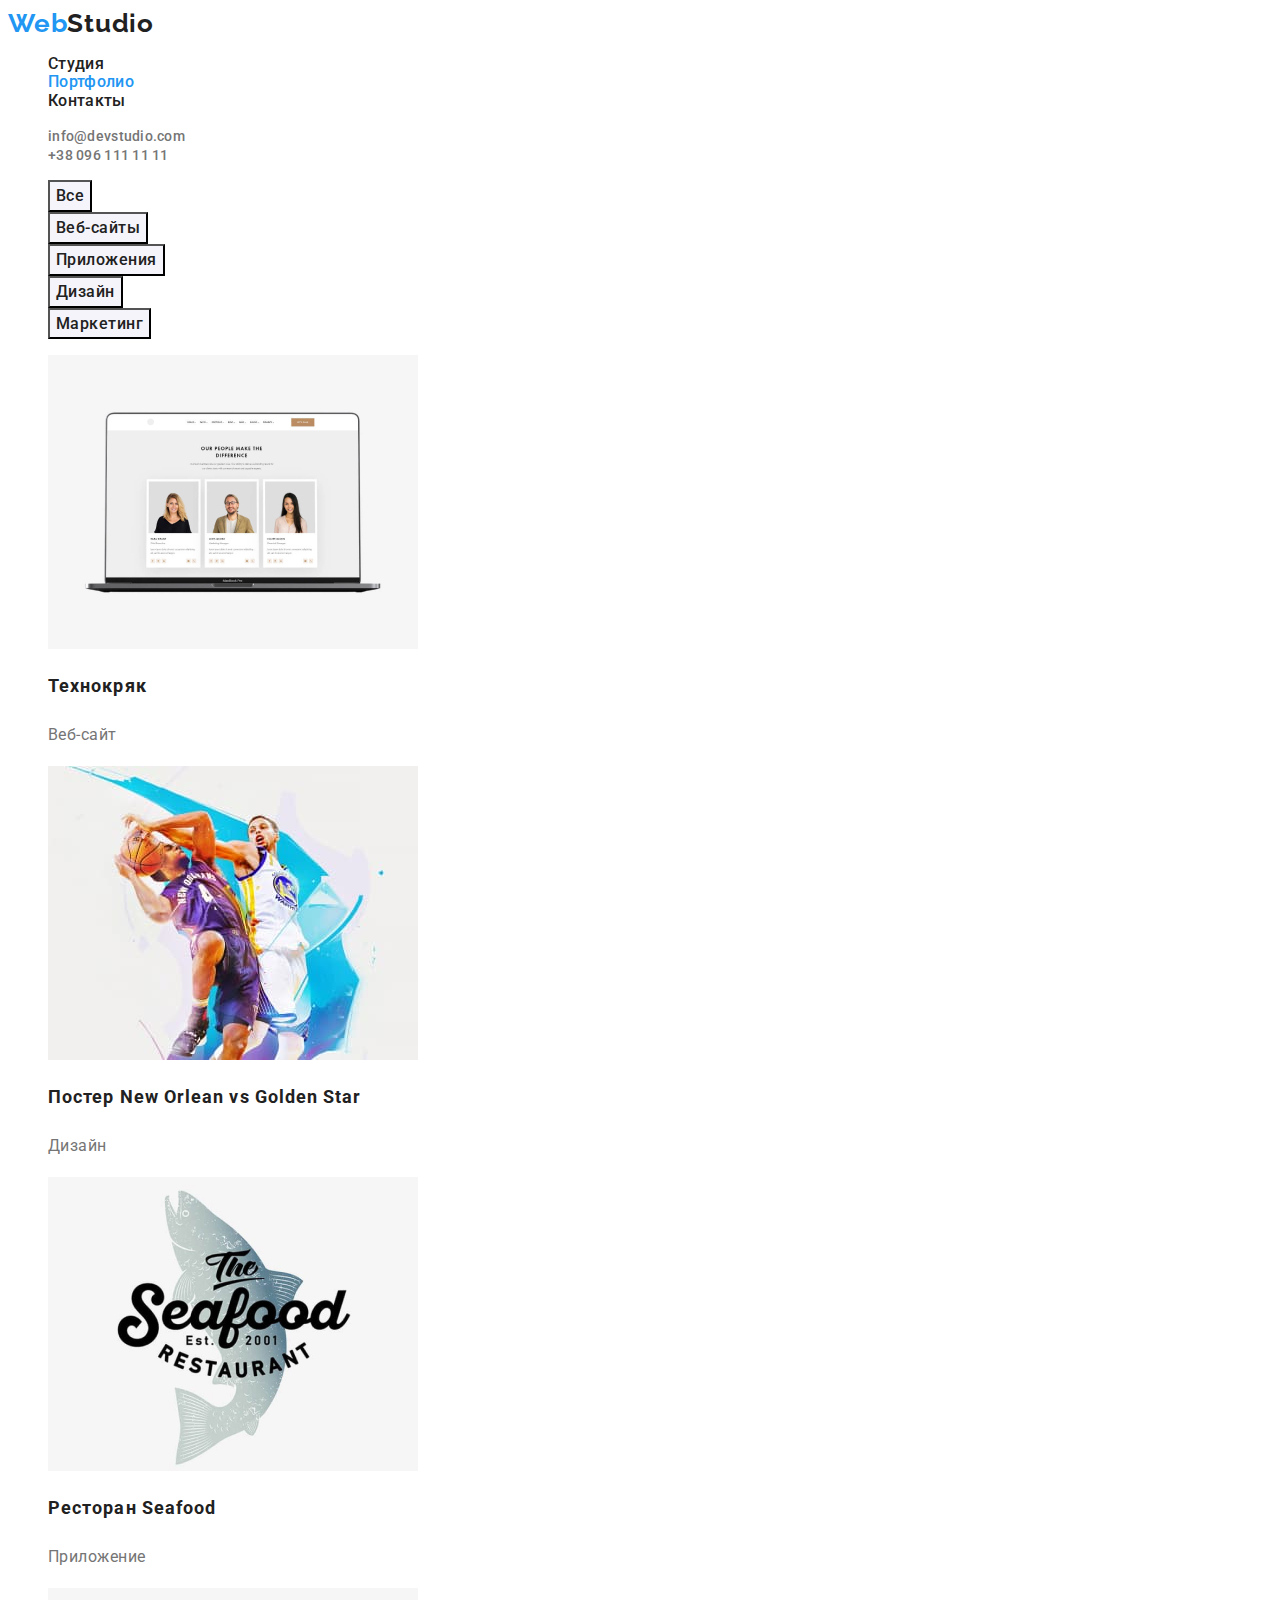
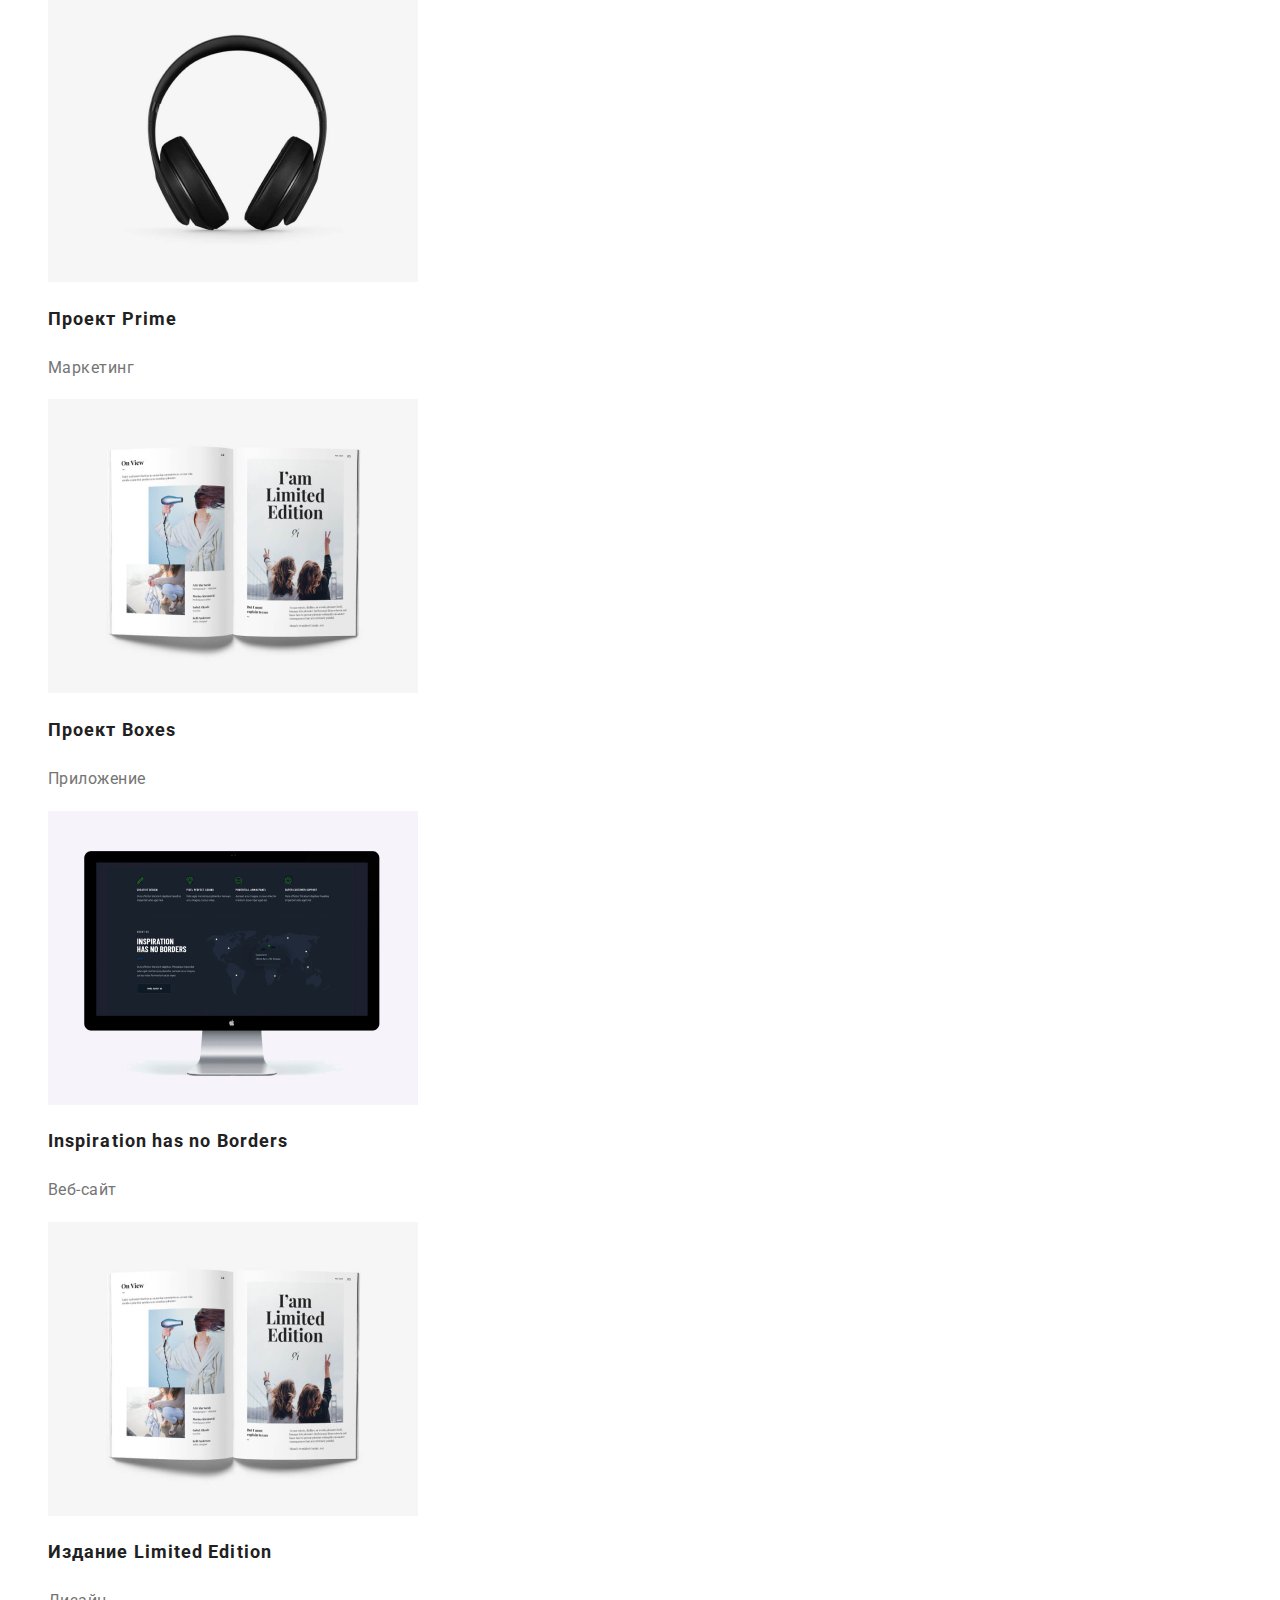
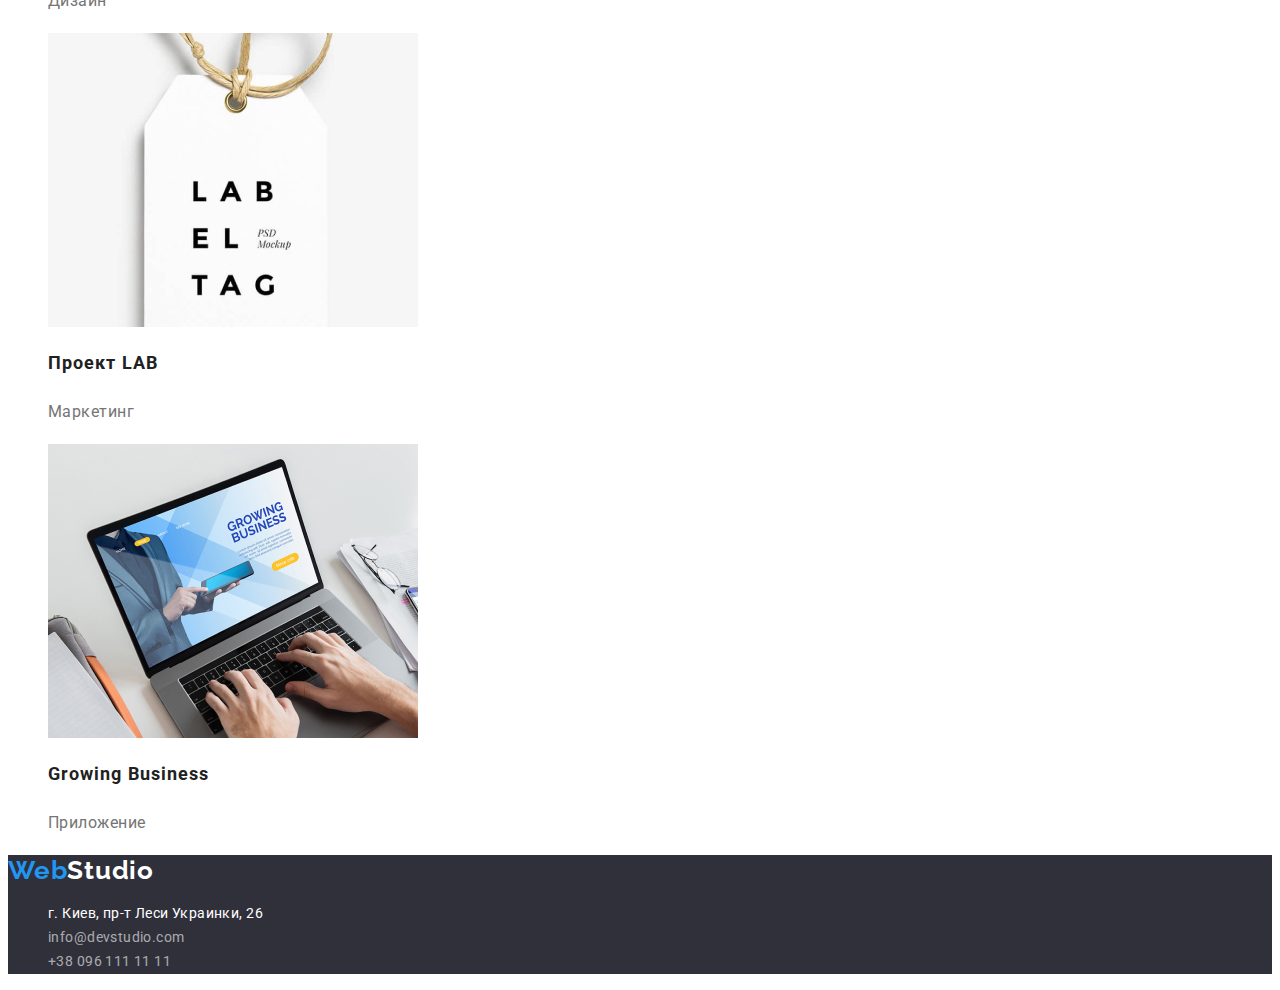
==== portfolio.html @ 7bbd31b9 "2 home work" ====
<!DOCTYPE html>
<html lang="ru">
<head>
    <meta charset="UTF-8">
    <meta http-equiv="X-UA-Compatible" content="IE=edge">
    <meta name="viewport" content="width=device-width, initial-scale=1.0">
    <link rel="preconnect" href="https://fonts.googleapis.com" />
    <link rel="preconnect" href="https://fonts.gstatic.com" crossorigin />
    <link href="https://fonts.googleapis.com/css2?family=Raleway:wght@700&family=Roboto:wght@400;500;700;900&display=swap"
        rel="stylesheet" />
    <link rel="stylesheet" href="./css/styles.css" />
    <title>Портфолио</title>
</head>
<body>
    <!--HEADER-->
    <header>
        <nav class="header-nav">
            <a href="" class="header-logo">Web<span style="color: #212121;">Studio</span></a>
            <ul class="header-list">
                <li class="header-item list"><a href="index.html" class="link">Студия</a></li>
                <li class="header-item list"><a href="portfolio.html" class="link current">Портфолио</a></li>
                <li class="header-item list"><a href="" class="link">Контакты</a></li>
            </ul>
        </nav>
        <ul>
            <li class="header-item list"><a class="header-mail link" href="mailto:info@devstudio.com">info@devstudio.com</a>
            </li>
            <li class="header-item list"><a class="header-tel link" href="tel:+380961111111">+38 096 111 11 11</a>
            </li>
        </ul>
    </header>
    <main>
        <!--ФОТОГАЛЕРЕЯ-->
        <section class="section-portfolio">
            <ul class="list">
                <li>
                    <button type="button" class="text-btn-portfolio btn-portfolio current">Все</button>
                </li>
                <li>
                    <button type="button" class="text-btn-portfolio btn-portfolio">Веб-сайты</button>
                </li>
                <li>
                    <button type="button" class="text-btn-portfolio btn-portfolio">Приложения</button>
                </li>
                <li>
                    <button type="button" class="text-btn-portfolio btn-portfolio">Дизайн</button>
                </li>
                <li>
                    <button type="button" class="text-btn-portfolio btn-portfolio">Маркетинг</button>
                </li>
            </ul>
            <ul class="list">
                <li>
                <a href="" class="link">
                     <img src="./images/tehnokrik.jpg" alt="изображение веб сайта" width="370" height="294">
                <h2 class="portfolio-title">Технокряк</h2>
                <p class="portfolio-text">Веб-сайт</p>
                </a>
                </li>
                <li>
                    <a href="" class="link">
                    <img src="./images/new-orlean.jpg" alt="дизайн с баскетболистами" width="370" height="294">
                <h2 class="portfolio-title">Постер New Orlean vs Golden Star</h2>
                <p class="portfolio-text">Дизайн</p>
                </a>
            </li>
                <li>
                    <a href="" class="link">
                    <img src="./images/seafood.jpg" alt="логотип ресторана" width="370" height="294">
                <h2 class="portfolio-title">Ресторан Seafood</h2>
                <p class="portfolio-text">Приложение</p>
                </a>
            </li>
                <li>
                    <a href="" class="link">
                    <img src="./images/prime.jpg" alt="наушники" width="370" height="294">
                <h2 class="portfolio-title">Проект Prime</h2>
                <p class="portfolio-text">Маркетинг</p>
                </a>
            </li>
                <li>
                    <a href="" class="link">
                    <img src="./images/limited-edition.jpg" alt="две коробки" width="370" height="294">
                <h2 class="portfolio-title">Проект Boxes</h2>
                <p class="portfolio-text">Приложение</p>
                </a>
            </li>
                <li>
                    <a href="" class="link">
                    <img src="./images/inspiration.jpg" alt="экран с веб сайтом" width="370" height="294">
                <h2 class="portfolio-title">Inspiration has no Borders     </h2>
                <p class="portfolio-text">Веб-сайт</p>
                </a>
            </li>
                <li>
                    <a href="" class="link">
                    <img src="./images/limited-edition.jpg" alt="открытый журнал" width="370" height="294">
                <h2 class="portfolio-title">Издание Limited Edition</h2>
                <p class="portfolio-text">Дизайн</p>
                </a>
            </li>
                <li>
                    <a href="" class="link">
                    <img src="./images/lab.jpg" alt="бирка с лого" width="370" height="294">
                <h2 class="portfolio-title">Проект LAB</h2>
                <p class="portfolio-text">Маркетинг</p>
                </a>
            </li>
            <li>
                <a href="" class="link">
                <img src="./images/growing.jpg" alt="ноутбук" width="370" height="294">
                <h2 class="portfolio-title">Growing Business</h2>
                <p class="portfolio-text">Приложение</p>
                </a>
            </li>
            </ul>
        </section>
    </main>
    <!--FOOTER-->
<footer class="footer">
    <a href="" class="footer-logo">Web<span style="color: #ffffff;">Studio</span></a>
    <address>
        <ul>
            <li class="list">
                <a class="link footer-adress" href="https://goo.gl/maps/Du5BvkdDdFxgs5gp9">г. Киев, пр-т Леси Украинки,
                    26</a>
            </li>
            <li class="list">
                <a class="link footer-mail" href="mailto:info@devstudio.com">info@devstudio.com</a>
            </li>
            <li class="list">
                <a class="link footer-tel" href="tel:+380961111111">+38 096 111 11 11</a>
            </li>
        </ul>
    </address>
</footer>
    </body>
    
    </html>
---- css/styles.css ----
/*--------------------PAGE STUDIO-------------------------*/

:root {
    --acent-color:#2196F3;
}

body {
font-family: 'Roboto', sans-serif;
color: #212121;
}

.list {
list-style: none;
text-decoration: none;
}

.link {
    text-decoration: none;
    color: #212121;
}

/* ---------------------------HEADER---------------------- */

.header-logo {
    font-family: 'Raleway';
    font-weight: 700;
    font-size: 26px;
    line-height: 1.2;
    letter-spacing: 0.03em;
    color: #2196F3;
    text-decoration: none;
}

.header-list {
font-weight: 500;
font-size: 16px;
line-height: 1.14;
letter-spacing: 0.02em;

}

.header-item a:hover,
.header-item a:focus {
   color:#2196F3;
}

.current {
    color: var(--acent-color);
}

.header-mail {
    font-weight: 500;
    font-size: 14px;
    line-height: 1.14;
    letter-spacing: 0.02em;
color: #757575;;
}

.header-tel {
    font-weight: 500;
    font-size: 14px;
    line-height: 1.14;
    letter-spacing: 0.02em;
color: #757575;
}

/* --------------------------HERO ---------------------------*/

.hero {
    background-color: #2F303A;
}

.hero-text {
    font-weight: 900;
    font-size: 44px;
    line-height: 1.36;
    letter-spacing: 0.06em;
    color: #FFFFFF;
}

.text-btn {
    font-weight: 700;
    font-size: 16px;
    line-height: 1.88;
    letter-spacing: 0.06em;
    color: #FFFFFF;
}

.button {
    background-color: #2196F3;
}

.button:hover,
.button:focus {
    background-color: #188CE8;
}

/* --------------------------ПРЕИМУЩЕСТВА ---------------------------*/

.advantage-item {
    font-weight: 700;
    font-size: 14px;
    line-height: 1.14;
    letter-spacing: 0.03em;
    text-transform: uppercase;
    color: #212121;
}

.advantage-text {
    font-weight: 400;
    font-size: 14px;
    line-height: 1.71;
    letter-spacing: 0.03em;
    color: #757575;
}

/*--------------ЧЕМ МЫ ЗАНИМАЕМСЯ-----------------*/

.doing-title {
    font-weight: 700;
    font-size: 36px;
    line-height: 1.16;
    text-align: center;
    letter-spacing: 0.03em;
    color: #212121;
}

/*--------------НАША КОМАНДА-----------------*/
.team {
    background-color: #F5F4FA;
}

.team-title {
    font-weight: 700;
    font-size: 36px;
    line-height: 1.16;
    text-align: center;
    letter-spacing: 0.03em;
    color: #212121
}

.team-worker {
    font-weight: 500;
    font-size: 16px;
    line-height: 1.18;
    letter-spacing: 0.03em;
    color: #212121;
}

.team-text {
    font-weight: 400;
    font-size: 16px;
    line-height: 1.18;
    letter-spacing: 0.03em;
    color: #757575;
}
/*--------------FOOTER-----------------*/

.footer {
    background-color: #2F303A;
}

.footer-logo {
font-family: 'Raleway';
font-weight: 700;
font-size: 26px;
line-height: 1.2;
letter-spacing: 0.03em;
color: #2196F3;
text-decoration: none;
}

.footer-adress {
    font-weight: 400;
    font-style: normal;
    font-size: 14px;
    line-height: 1.71;
    letter-spacing: 0.03em;
    color: #FFFFFF;
}

.footer-mail {
font-style: normal;
font-weight: 400;
font-size: 14px;
line-height: 1.71;
letter-spacing: 0.03em;
color: rgba(255, 255, 255, 0.6);
}

.footer-tel {
font-style: normal;
font-weight: 400;
font-size: 14px;
line-height: 1.71;
letter-spacing: 0.03em;
color: rgba(255, 255, 255, 0.6);
}

/*----------------------PAGE PORTFOLIO----------------*/

.btn-portfolio {
    background-color: #F5F4FA;
    cursor: pointer;
}

.btn-portfolio:hover,
.btn-portfolio:focus {
background-color:  #2196F3;
}

.text-btn-portfolio {
font-family: 'Roboto';
font-weight: 500;
font-size: 16px;
line-height: 1.62;
letter-spacing: 0.03em;
color: #212121;
}

.text-btn-portfolio:hover,
.text-btn-portfolio:focus {
    color:#FFFFFF;
}

.portfolio-title {
    font-weight: 700;
    font-size: 18px;
    line-height: 2;
    letter-spacing: 0.06em;
    color: #212121;
}

.portfolio-text {
    font-weight: 400;
    font-size: 16px;
    line-height: 1.88;
    letter-spacing: 0.03em;
    color: #757575;
}
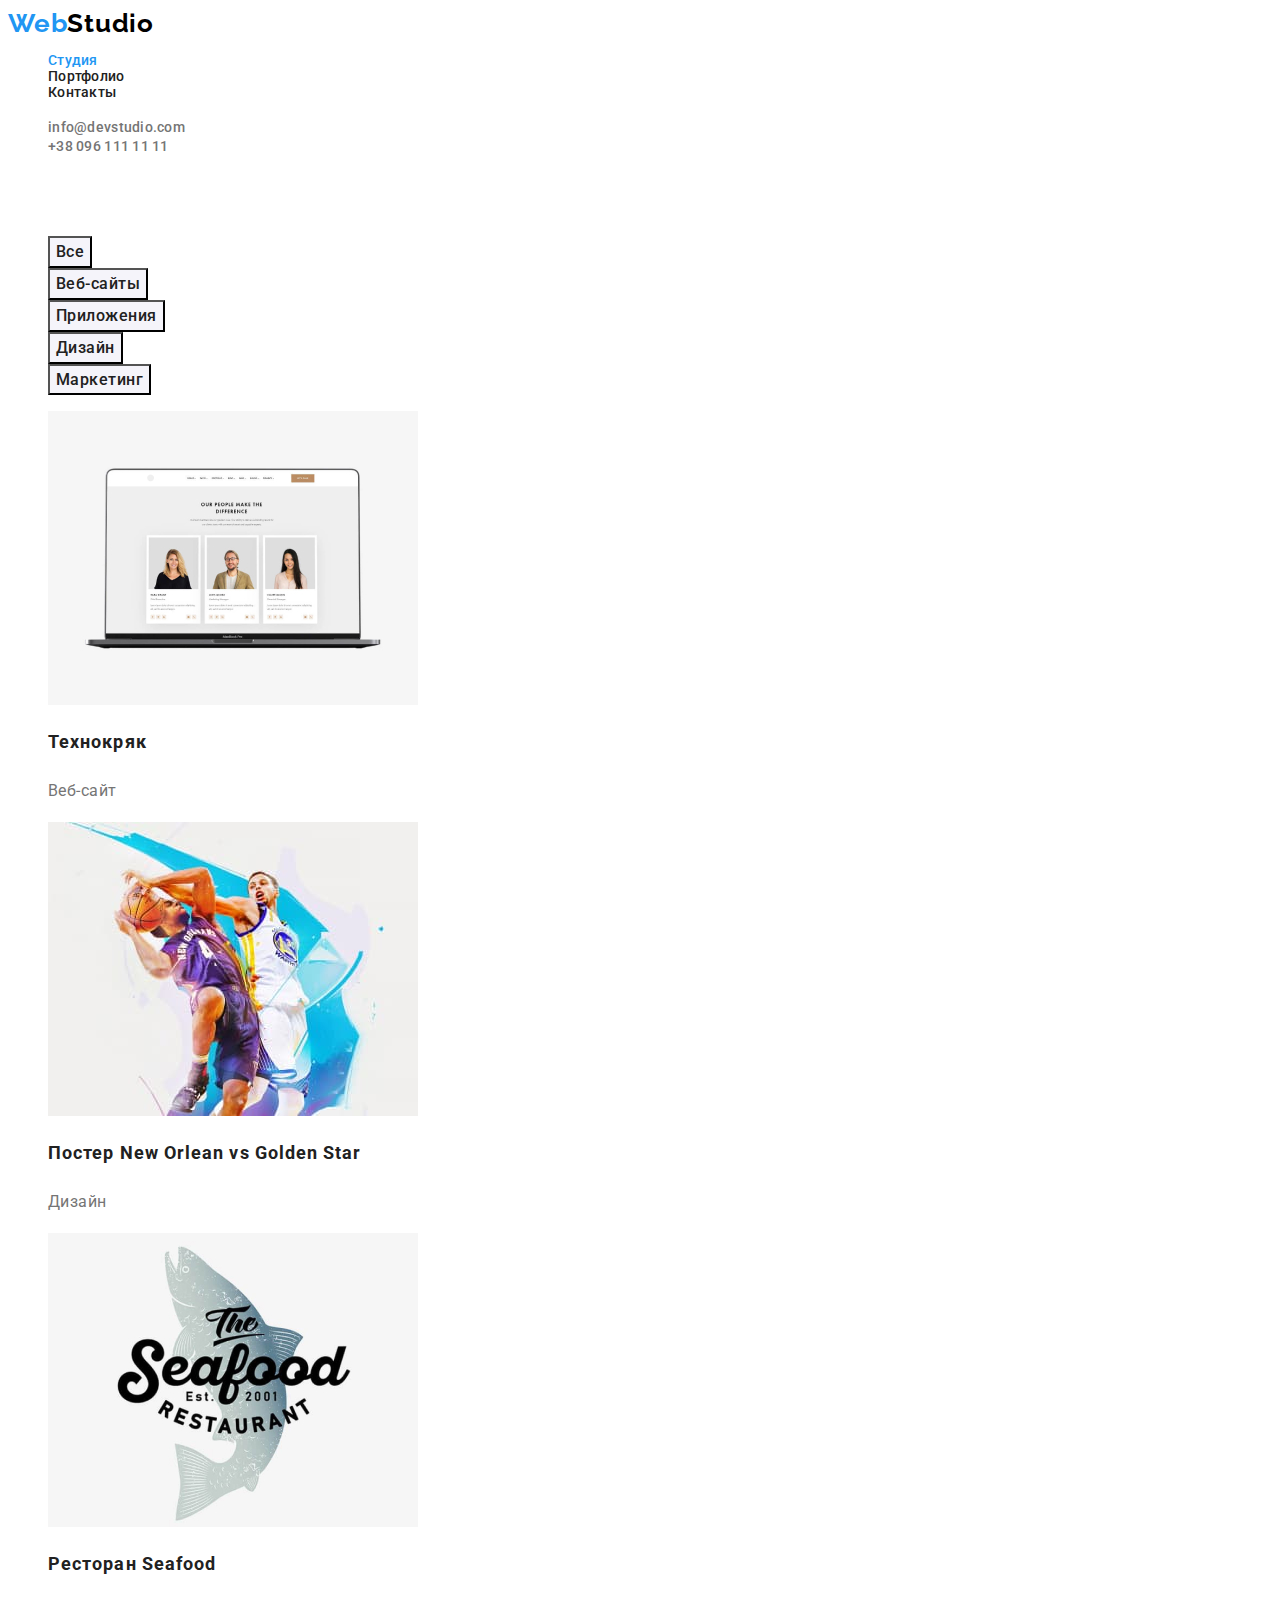
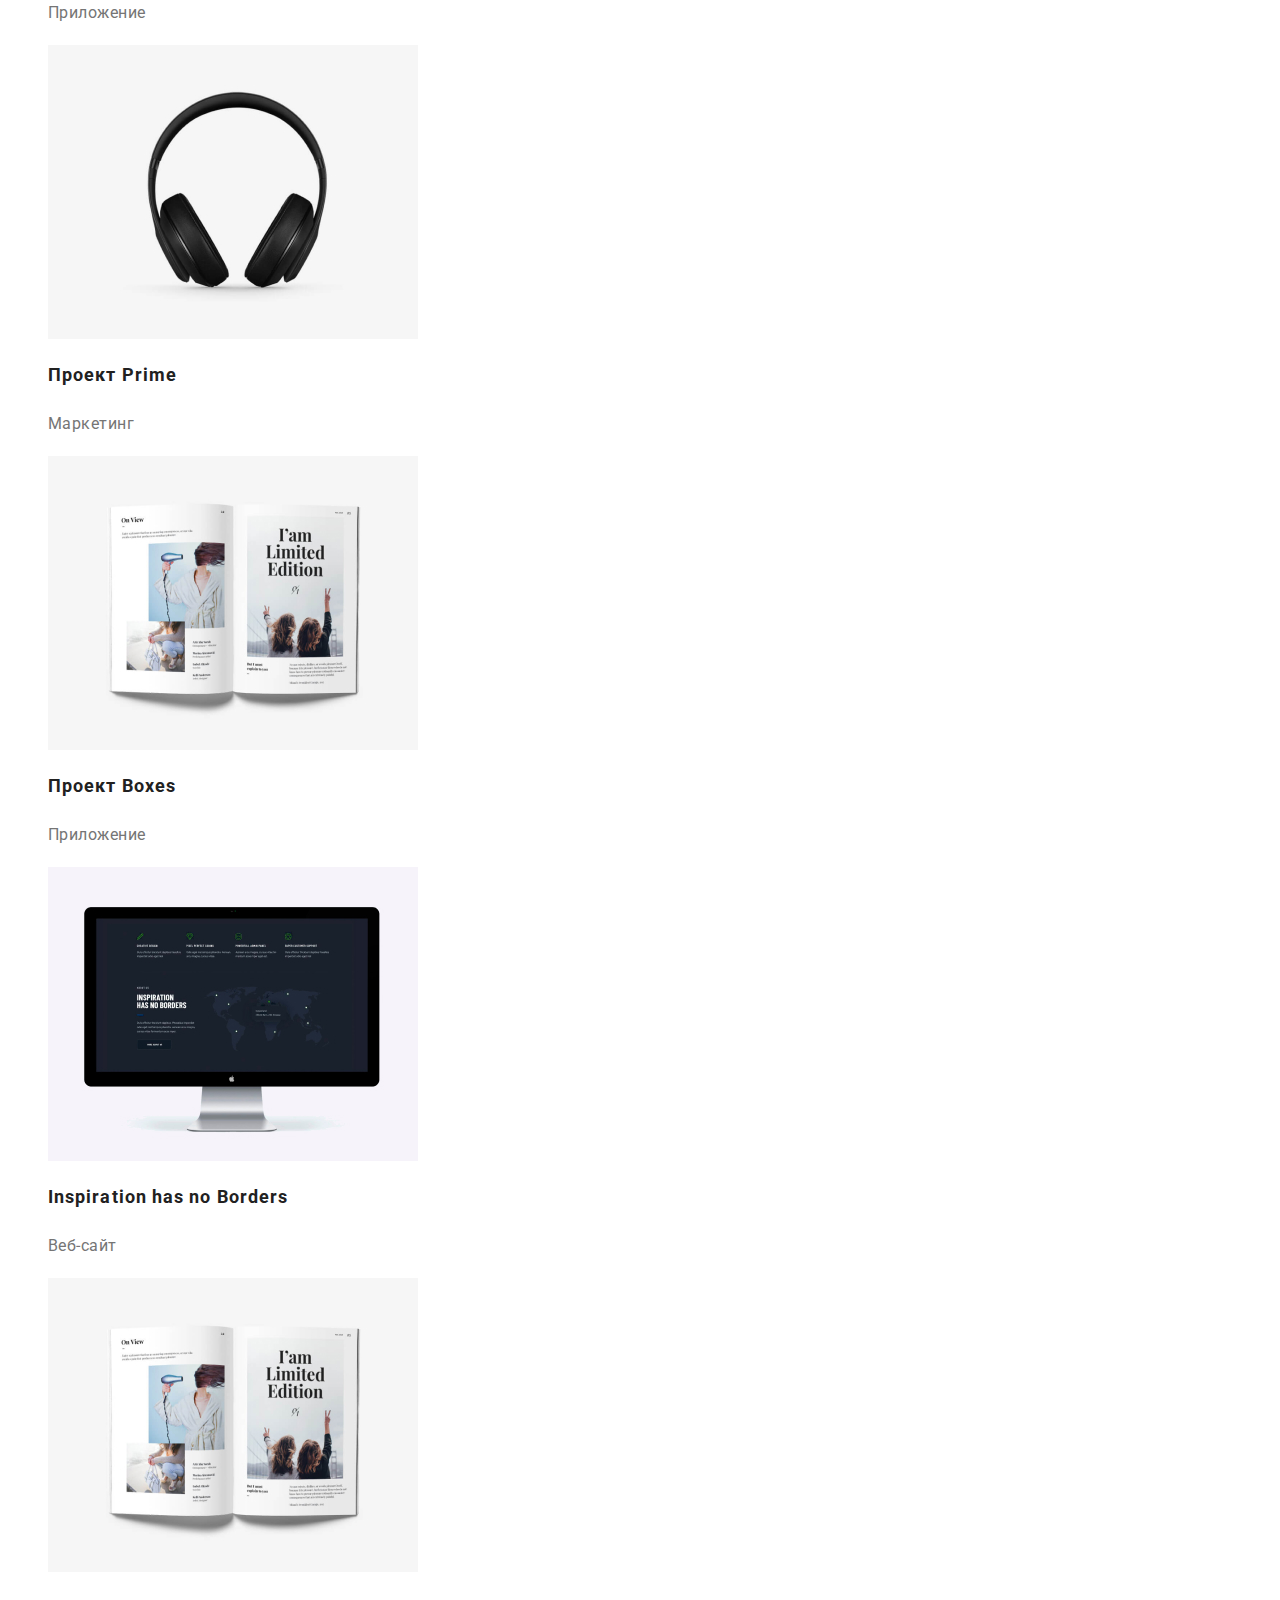
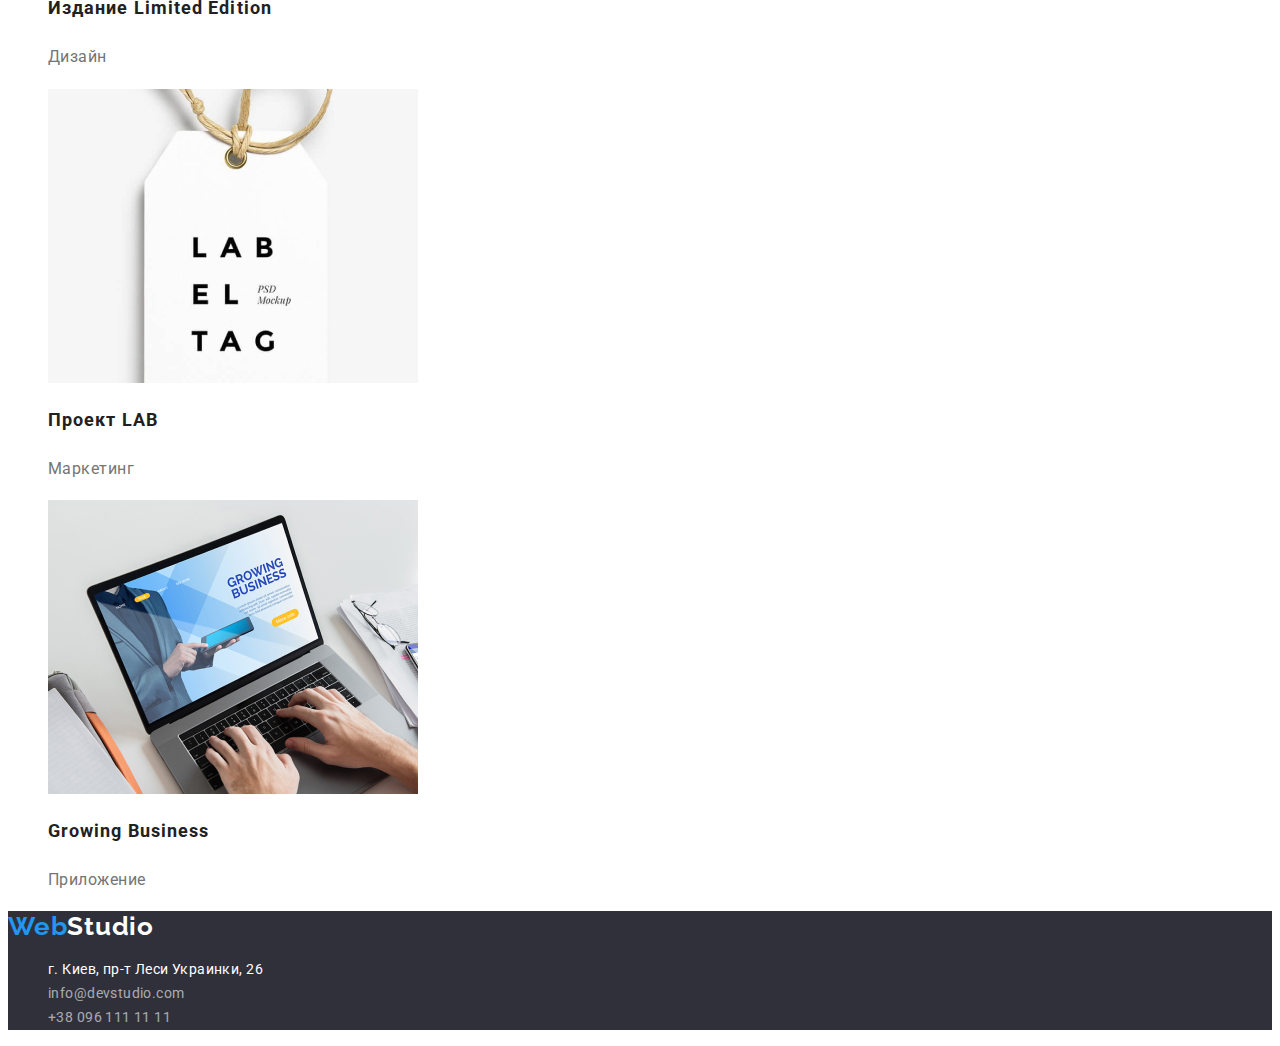
==== commit f128a7c6: "2 home work" ====
--- a/portfolio.html
+++ b/portfolio.html
@@ -13,12 +13,12 @@
 </head>
 <body>
     <!--HEADER-->
-    <header>
+    <header class="header">
         <nav class="header-nav">
-            <a href="" class="header-logo">Web<span style="color: #212121;">Studio</span></a>
+            <a href="./index.html" class="header-logo link"><span class="current">Web</span>Studio</a>
             <ul class="header-list">
-                <li class="header-item list"><a href="index.html" class="link">Студия</a></li>
-                <li class="header-item list"><a href="portfolio.html" class="link current">Портфолио</a></li>
+                <li class="header-item list"><a href="./index.html" class="link current">Студия</a></li>
+                <li class="header-item list"><a href="./portfolio.html" class="link">Портфолио</a></li>
                 <li class="header-item list"><a href="" class="link">Контакты</a></li>
             </ul>
         </nav>
@@ -32,6 +32,7 @@
     <main>
         <!--ФОТОГАЛЕРЕЯ-->
         <section class="section-portfolio">
+            <h1 class="portfolio-hidden">Портфолио</h1>
             <ul class="list">
                 <li>
                     <button type="button" class="text-btn-portfolio btn-portfolio current">Все</button>
@@ -118,17 +119,17 @@
     </main>
     <!--FOOTER-->
 <footer class="footer">
-    <a href="" class="footer-logo">Web<span style="color: #ffffff;">Studio</span></a>
+    <a href="./index.html" class="footer-logo link"><span class="current">Web</span>Studio</a>
     <address>
-        <ul>
-            <li class="list">
+        <ul class="list">
+            <li>
                 <a class="link footer-adress" href="https://goo.gl/maps/Du5BvkdDdFxgs5gp9">г. Киев, пр-т Леси Украинки,
                     26</a>
             </li>
-            <li class="list">
+            <li>
                 <a class="link footer-mail" href="mailto:info@devstudio.com">info@devstudio.com</a>
             </li>
-            <li class="list">
+            <li>
                 <a class="link footer-tel" href="tel:+380961111111">+38 096 111 11 11</a>
             </li>
         </ul>
--- a/css/styles.css
+++ b/css/styles.css
@@ -1,39 +1,43 @@
 /*--------------------PAGE STUDIO-------------------------*/
 
 :root {
+    --title-text-color: #212121 ;
+    --primary-text-color: #757575;
+    --logo-text-color: #FFFFFF;
     --acent-color:#2196F3;
 }
 
 body {
 font-family: 'Roboto', sans-serif;
+font-style: normal;
+letter-spacing: 0.03em;
 color: #212121;
+background-color: #FFFFFF;
 }
 
 .list {
 list-style: none;
-text-decoration: none;
 }
 
 .link {
     text-decoration: none;
-    color: #212121;
+    color: inherit;
 }
 
 /* ---------------------------HEADER---------------------- */
 
 .header-logo {
-    font-family: 'Raleway';
+    font-family: 'Raleway', sans-serif;
     font-weight: 700;
     font-size: 26px;
     line-height: 1.2;
     letter-spacing: 0.03em;
-    color: #2196F3;
-    text-decoration: none;
+    color: #000000;
 }
 
 .header-list {
 font-weight: 500;
-font-size: 16px;
+font-size: 14px;
 line-height: 1.14;
 letter-spacing: 0.02em;
 
@@ -79,23 +83,26 @@
 }
 
 .text-btn {
+    font-family: inherit;
     font-weight: 700;
     font-size: 16px;
     line-height: 1.88;
     letter-spacing: 0.06em;
     color: #FFFFFF;
-}
-
-.button {
     background-color: #2196F3;
-}
-
-.button:hover,
-.button:focus {
+    cursor: pointer;
+}
+
+.text-btn:hover,
+.text-btn:focus {
     background-color: #188CE8;
 }
 
 /* --------------------------ПРЕИМУЩЕСТВА ---------------------------*/
+
+.advantage-title {
+    visibility: hidden;
+}
 
 .advantage-item {
     font-weight: 700;
@@ -161,13 +168,12 @@
 }
 
 .footer-logo {
-font-family: 'Raleway';
+font-family: 'Raleway', sans-serif;
 font-weight: 700;
 font-size: 26px;
 line-height: 1.2;
 letter-spacing: 0.03em;
-color: #2196F3;
-text-decoration: none;
+color: #FFFFFF;
 }
 
 .footer-adress {
@@ -210,7 +216,7 @@
 }
 
 .text-btn-portfolio {
-font-family: 'Roboto';
+font-family: inherit;
 font-weight: 500;
 font-size: 16px;
 line-height: 1.62;
@@ -223,6 +229,10 @@
     color:#FFFFFF;
 }
 
+.portfolio-hidden {
+    visibility: hidden;
+}
+
 .portfolio-title {
     font-weight: 700;
     font-size: 18px;
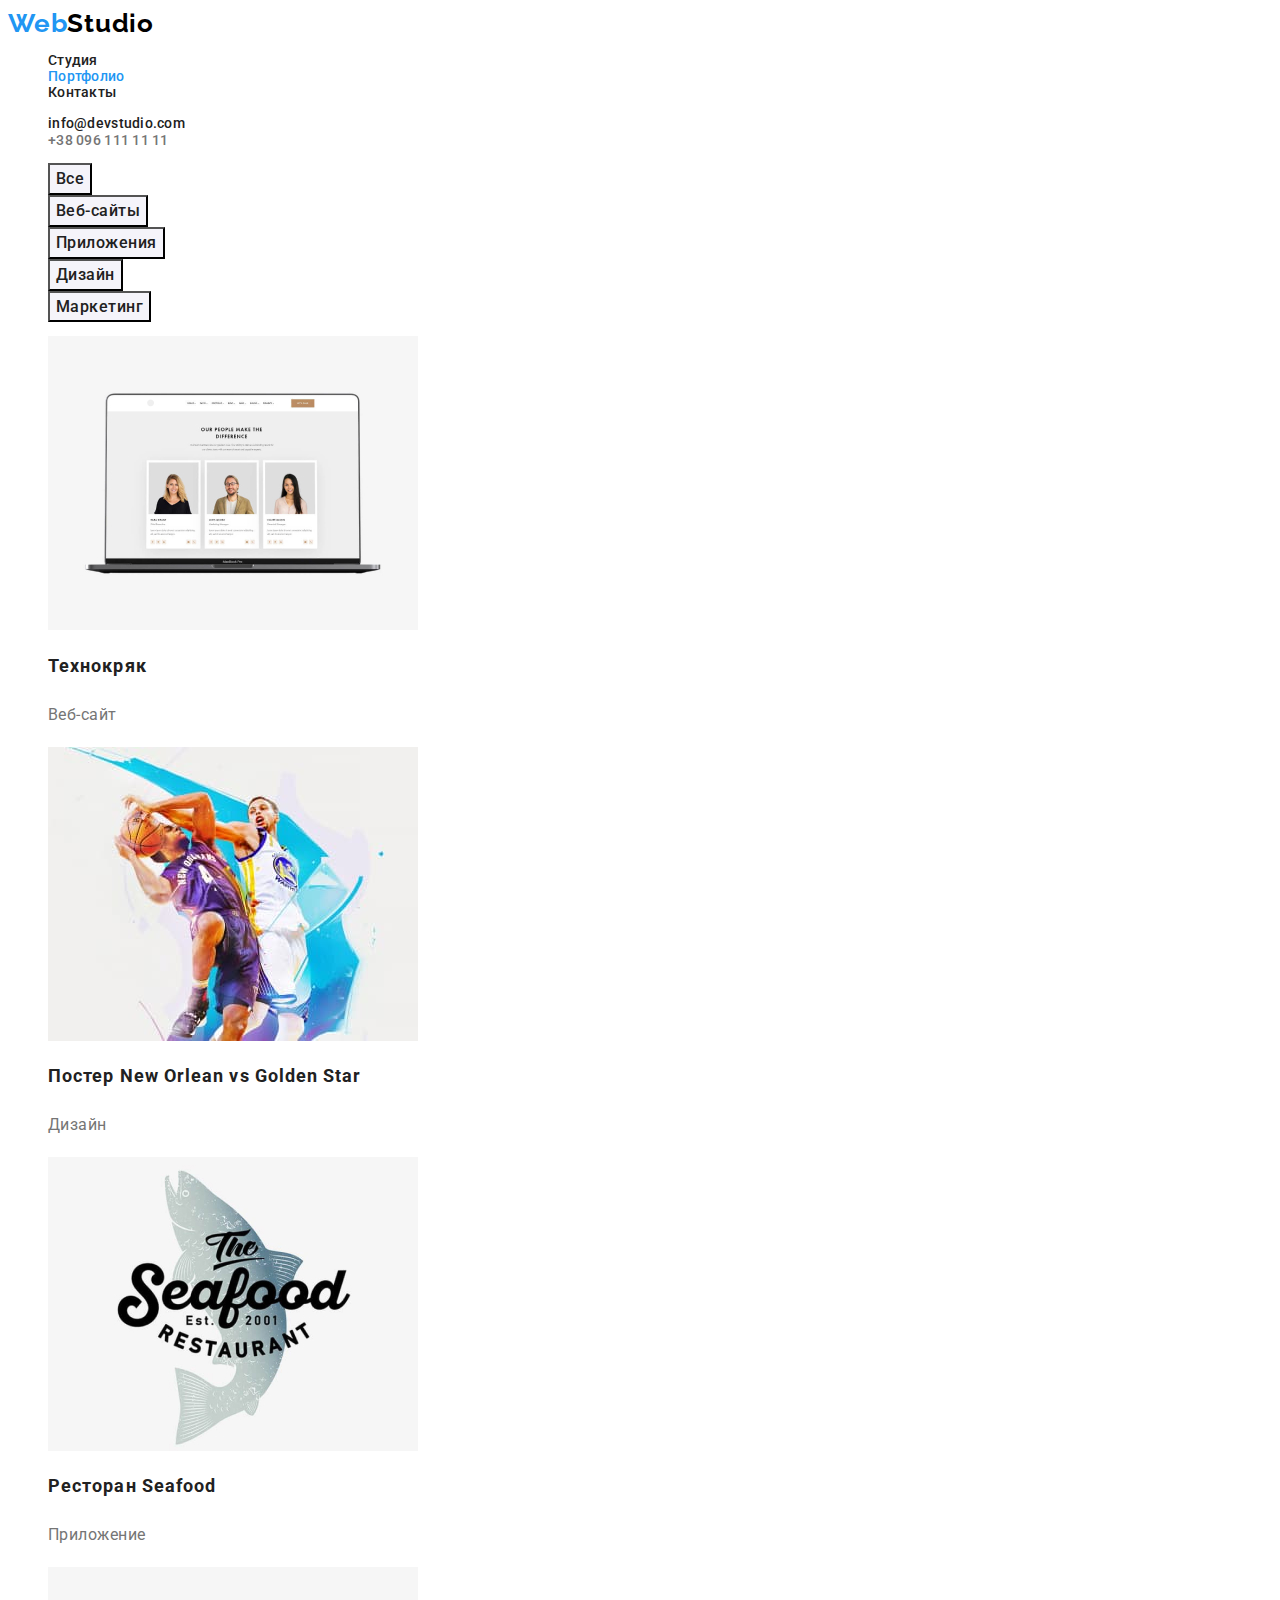
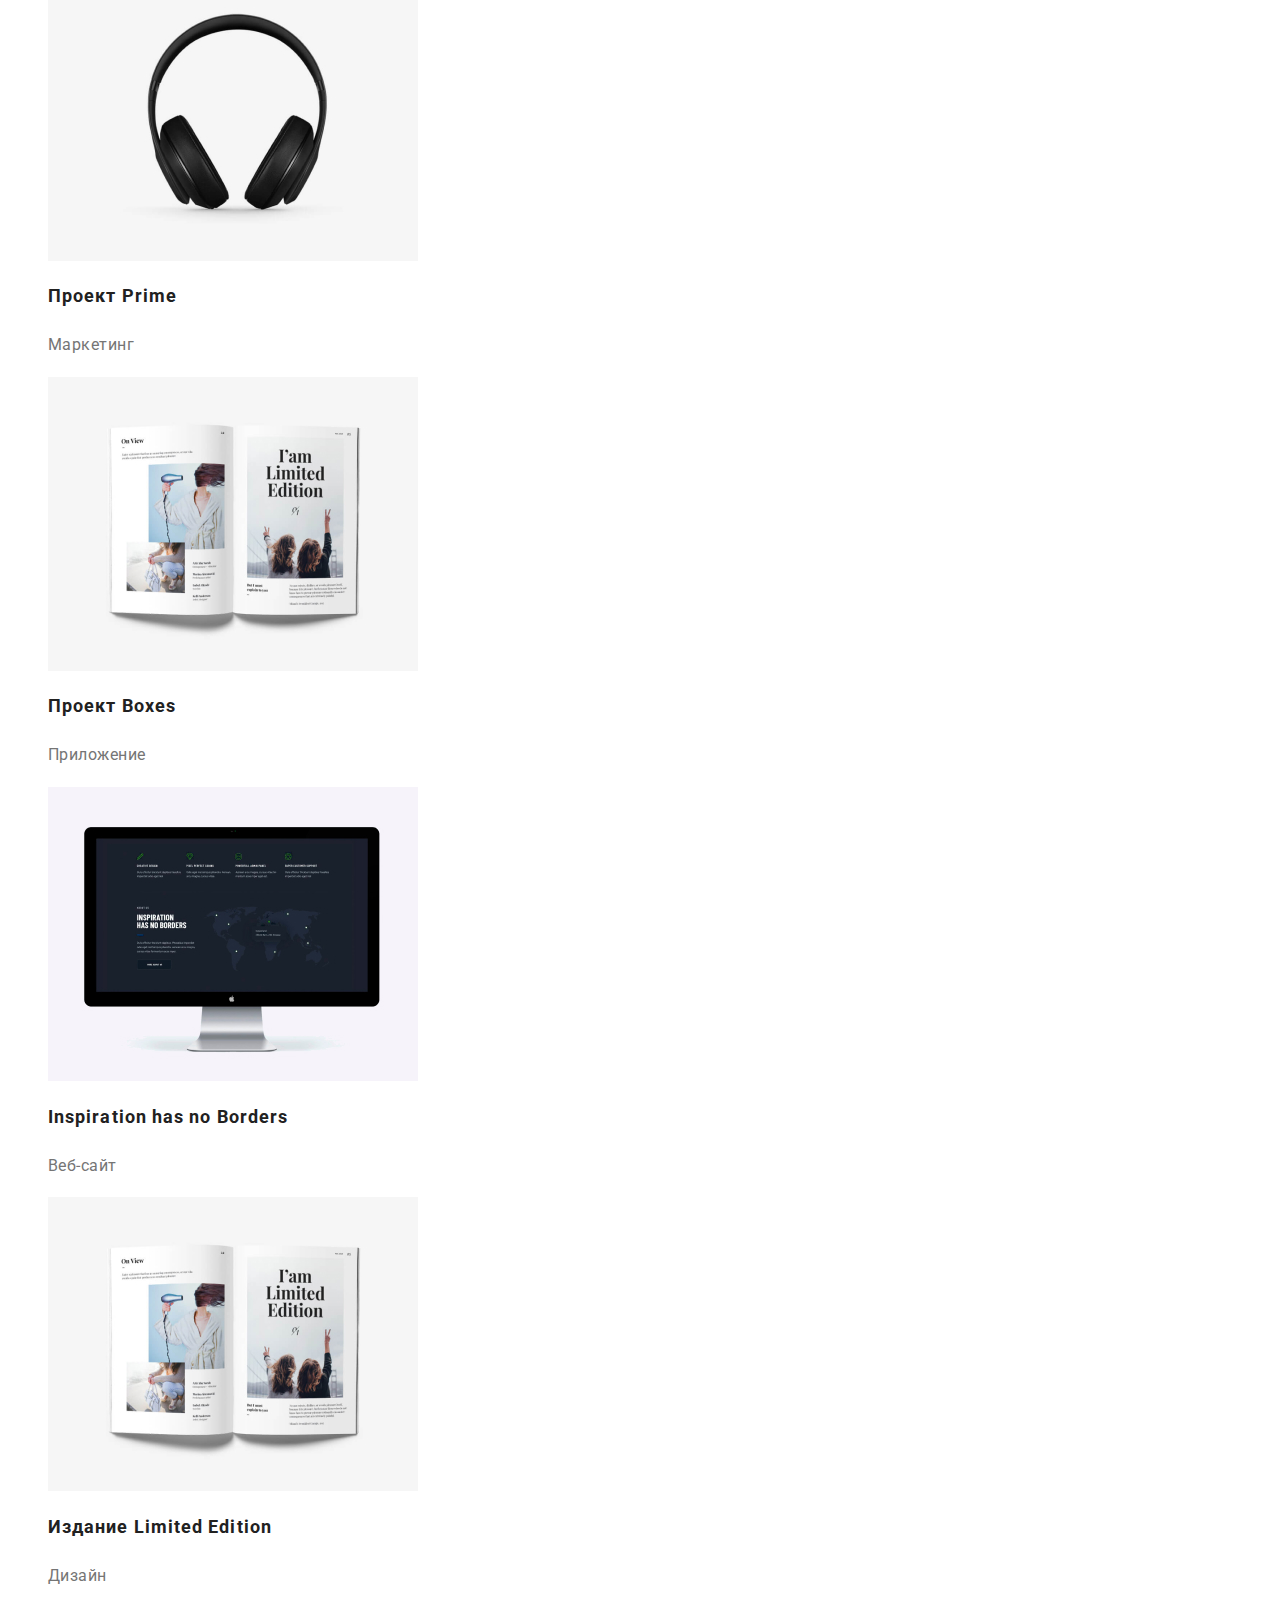
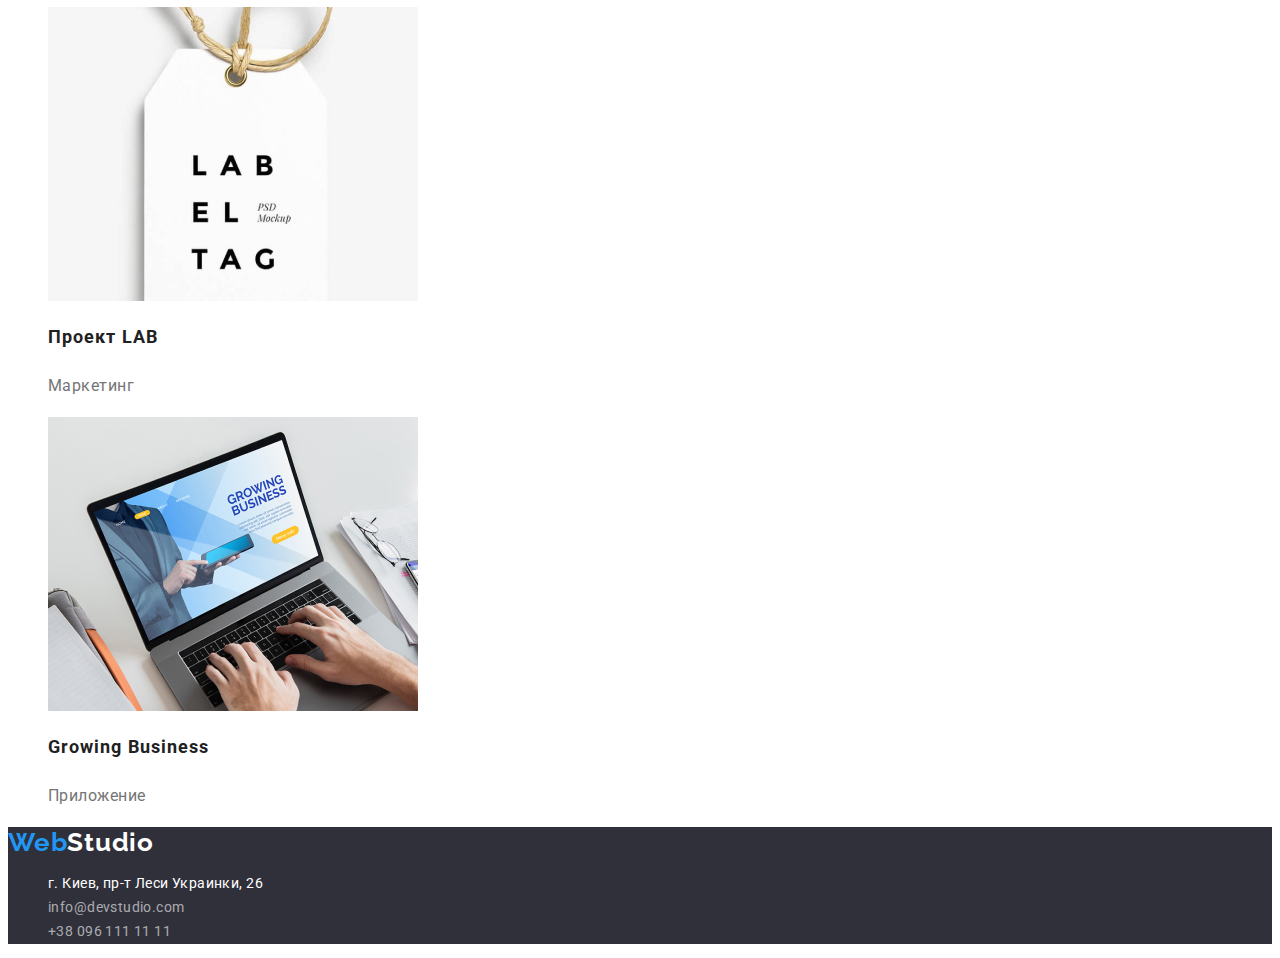
==== commit 7d59ecf3: "2 home-work" ====
--- a/portfolio.html
+++ b/portfolio.html
@@ -17,8 +17,8 @@
         <nav class="header-nav">
             <a href="./index.html" class="header-logo link"><span class="current">Web</span>Studio</a>
             <ul class="header-list">
-                <li class="header-item list"><a href="./index.html" class="link current">Студия</a></li>
-                <li class="header-item list"><a href="./portfolio.html" class="link">Портфолио</a></li>
+                <li class="header-item list"><a href="./index.html" class="link">Студия</a></li>
+                <li class="header-item list"><a href="./portfolio.html" class="link current">Портфолио</a></li>
                 <li class="header-item list"><a href="" class="link">Контакты</a></li>
             </ul>
         </nav>
@@ -32,22 +32,22 @@
     <main>
         <!--ФОТОГАЛЕРЕЯ-->
         <section class="section-portfolio">
-            <h1 class="portfolio-hidden">Портфолио</h1>
+            <h1 class="visually-hidden">Портфолио</h1>
             <ul class="list">
                 <li>
-                    <button type="button" class="text-btn-portfolio btn-portfolio current">Все</button>
+                    <button type="button" class="btn-portfolio">Все</button>
                 </li>
                 <li>
-                    <button type="button" class="text-btn-portfolio btn-portfolio">Веб-сайты</button>
+                    <button type="button" class="btn-portfolio">Веб-сайты</button>
                 </li>
                 <li>
-                    <button type="button" class="text-btn-portfolio btn-portfolio">Приложения</button>
+                    <button type="button" class="btn-portfolio">Приложения</button>
                 </li>
                 <li>
-                    <button type="button" class="text-btn-portfolio btn-portfolio">Дизайн</button>
+                    <button type="button" class="btn-portfolio">Дизайн</button>
                 </li>
                 <li>
-                    <button type="button" class="text-btn-portfolio btn-portfolio">Маркетинг</button>
+                    <button type="button" class="btn-portfolio">Маркетинг</button>
                 </li>
             </ul>
             <ul class="list">
--- a/css/styles.css
+++ b/css/styles.css
@@ -5,14 +5,16 @@
     --primary-text-color: #757575;
     --logo-text-color: #FFFFFF;
     --acent-color:#2196F3;
+    --header-logo:#000000;
+    --background-color: #2F303A;
 }
 
 body {
 font-family: 'Roboto', sans-serif;
-font-style: normal;
-letter-spacing: 0.03em;
-color: #212121;
-background-color: #FFFFFF;
+font-size: 14px;
+letter-spacing: 0.03em;
+color: var(--title-text-color);
+background-color:var(--logo-text-color);
 }
 
 .list {
@@ -32,7 +34,7 @@
     font-size: 26px;
     line-height: 1.2;
     letter-spacing: 0.03em;
-    color: #000000;
+    color: var(--header-logo);
 }
 
 .header-list {
@@ -45,7 +47,7 @@
 
 .header-item a:hover,
 .header-item a:focus {
-   color:#2196F3;
+   color: var(--acent-color);
 }
 
 .current {
@@ -57,7 +59,7 @@
     font-size: 14px;
     line-height: 1.14;
     letter-spacing: 0.02em;
-color: #757575;;
+color: var(----primary-text-color);
 }
 
 .header-tel {
@@ -65,13 +67,13 @@
     font-size: 14px;
     line-height: 1.14;
     letter-spacing: 0.02em;
-color: #757575;
+color: var(--primary-text-color);
 }
 
 /* --------------------------HERO ---------------------------*/
 
 .hero {
-    background-color: #2F303A;
+    background-color: var(--background-color);
 }
 
 .hero-text {
@@ -79,7 +81,7 @@
     font-size: 44px;
     line-height: 1.36;
     letter-spacing: 0.06em;
-    color: #FFFFFF;
+    color: var(--logo-text-color);
 }
 
 .text-btn {
@@ -89,7 +91,7 @@
     line-height: 1.88;
     letter-spacing: 0.06em;
     color: #FFFFFF;
-    background-color: #2196F3;
+    background-color: var(--acent-color);
     cursor: pointer;
 }
 
@@ -100,8 +102,17 @@
 
 /* --------------------------ПРЕИМУЩЕСТВА ---------------------------*/
 
-.advantage-title {
-    visibility: hidden;
+.visually-hidden {
+    position: absolute;
+    width: 1px;
+    height: 1px;
+    margin: -1px;
+    border: 0;
+    padding: 0;
+    white-space: nowrap;
+    clip-path: inset(100%);
+    clip: rect(0 0 0 0);
+    overflow: hidden;
 }
 
 .advantage-item {
@@ -110,7 +121,7 @@
     line-height: 1.14;
     letter-spacing: 0.03em;
     text-transform: uppercase;
-    color: #212121;
+    color: var(--title-text-color);
 }
 
 .advantage-text {
@@ -118,7 +129,7 @@
     font-size: 14px;
     line-height: 1.71;
     letter-spacing: 0.03em;
-    color: #757575;
+    color: var(--primary-text-color);
 }
 
 /*--------------ЧЕМ МЫ ЗАНИМАЕМСЯ-----------------*/
@@ -129,7 +140,7 @@
     line-height: 1.16;
     text-align: center;
     letter-spacing: 0.03em;
-    color: #212121;
+    color: var(--title-text-color);
 }
 
 /*--------------НАША КОМАНДА-----------------*/
@@ -143,7 +154,7 @@
     line-height: 1.16;
     text-align: center;
     letter-spacing: 0.03em;
-    color: #212121
+    color: var(--title-text-color);
 }
 
 .team-worker {
@@ -151,7 +162,7 @@
     font-size: 16px;
     line-height: 1.18;
     letter-spacing: 0.03em;
-    color: #212121;
+    color: var(--title-text-color);
 }
 
 .team-text {
@@ -159,12 +170,12 @@
     font-size: 16px;
     line-height: 1.18;
     letter-spacing: 0.03em;
-    color: #757575;
+    color: var(--primary-text-color);
 }
 /*--------------FOOTER-----------------*/
 
 .footer {
-    background-color: #2F303A;
+    background-color: var(--background-color);
 }
 
 .footer-logo {
@@ -173,7 +184,7 @@
 font-size: 26px;
 line-height: 1.2;
 letter-spacing: 0.03em;
-color: #FFFFFF;
+color: var(--logo-text-color);
 }
 
 .footer-adress {
@@ -182,7 +193,7 @@
     font-size: 14px;
     line-height: 1.71;
     letter-spacing: 0.03em;
-    color: #FFFFFF;
+    color: var(--logo-text-color);
 }
 
 .footer-mail {
@@ -206,6 +217,12 @@
 /*----------------------PAGE PORTFOLIO----------------*/
 
 .btn-portfolio {
+    font-family: inherit;
+    font-weight: 500;
+    font-size: 16px;
+    line-height: 1.62;
+    letter-spacing: 0.03em;
+    color: var(--title-text-color);
     background-color: #F5F4FA;
     cursor: pointer;
 }
@@ -215,22 +232,18 @@
 background-color:  #2196F3;
 }
 
-.text-btn-portfolio {
+.text-bt-portfolio {
 font-family: inherit;
 font-weight: 500;
 font-size: 16px;
 line-height: 1.62;
 letter-spacing: 0.03em;
-color: #212121;
+color: var(--title-text-color);
 }
 
 .text-btn-portfolio:hover,
 .text-btn-portfolio:focus {
-    color:#FFFFFF;
-}
-
-.portfolio-hidden {
-    visibility: hidden;
+    color: var(--logo-text-color);
 }
 
 .portfolio-title {
@@ -238,7 +251,7 @@
     font-size: 18px;
     line-height: 2;
     letter-spacing: 0.06em;
-    color: #212121;
+    color: var(--title-text-color);
 }
 
 .portfolio-text {
@@ -246,5 +259,5 @@
     font-size: 16px;
     line-height: 1.88;
     letter-spacing: 0.03em;
-    color: #757575;
+    color: var(--primary-text-color);
 }